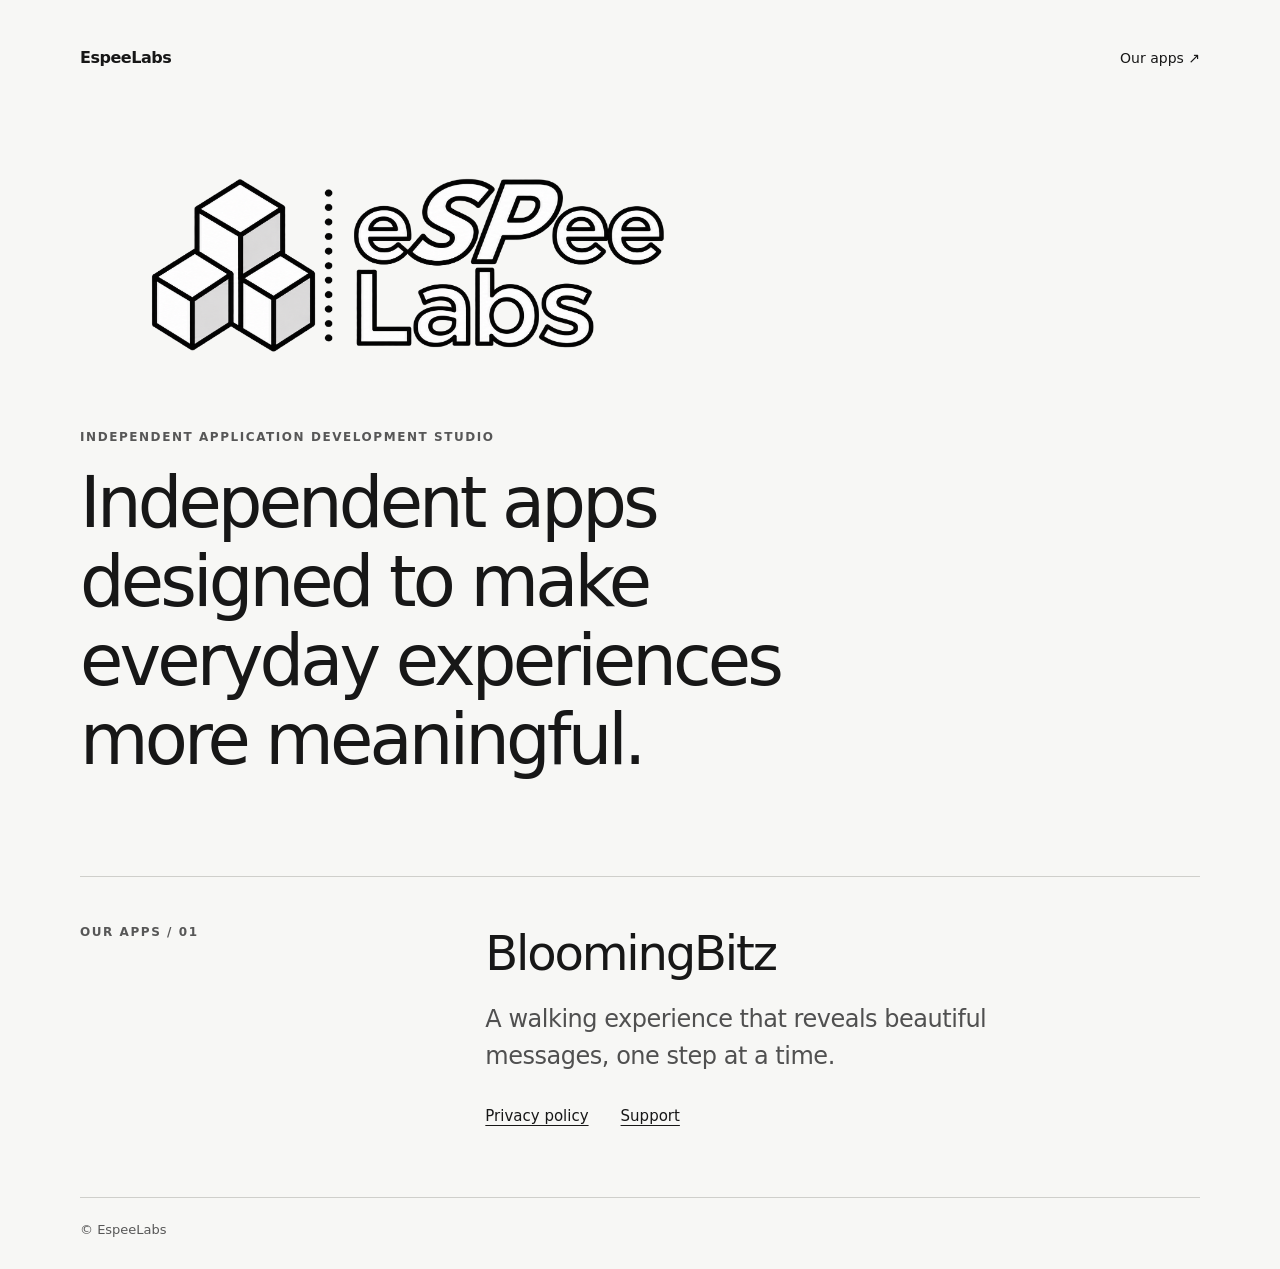
==== index.html @ c0c5f853 "Add EspeeLabs homepage and branding" ====
<!doctype html>
<html lang="en">
<head>
  <meta charset="utf-8">
  <meta name="viewport" content="width=device-width, initial-scale=1">
  <meta name="description" content="EspeeLabs is an independent application development studio. Independent apps designed to make everyday experiences more meaningful.">
  <meta name="author" content="EspeeLabs">
  <meta name="color-scheme" content="light">
  <title>EspeeLabs — Independent apps</title>
  <style>
    :root { color-scheme: light; font-family: ui-sans-serif, system-ui, -apple-system, BlinkMacSystemFont, "Segoe UI", sans-serif; color: #171717; background: #f7f7f5; }
    * { box-sizing: border-box; }
    body { margin: 0; }
    a { color: inherit; text-underline-offset: .25em; }
    a:hover { text-decoration-thickness: .14em; }
    a:focus-visible { outline: 2px solid currentColor; outline-offset: 6px; border-radius: 2px; }
    .page { width: min(100% - 64px, 1120px); margin-inline: auto; }
    header { padding-block: 48px 24px; display: flex; justify-content: space-between; align-items: center; gap: 24px; }
    .identity { font-size: 1rem; font-weight: 650; letter-spacing: -.03em; }
    nav { font-size: .875rem; }
    nav a { text-decoration: none; }
    nav a:hover { text-decoration: underline; }
    .hero { padding-block: 64px 96px; }
    .logo { display: block; width: min(100%, 600px); height: auto; margin-bottom: 56px; }
    .eyebrow { margin: 0 0 20px; color: #575757; font-size: .75rem; font-weight: 600; letter-spacing: .13em; text-transform: uppercase; }
    h1 { max-width: 950px; margin: 0; font-size: clamp(2.5rem, 5.5vw, 4.5rem); font-weight: 500; line-height: 1.12; letter-spacing: -.055em; text-wrap: balance; }
    .app { border-top: 1px solid #cfcfcb; padding-block: 48px 72px; display: grid; grid-template-columns: 1fr 2fr; gap: 48px; }
    .app h2 { margin: 0 0 20px; font-size: clamp(2rem, 4vw, 3rem); font-weight: 500; letter-spacing: -.045em; }
    .description { max-width: 540px; margin: 0; color: #505050; font-size: clamp(1.125rem, 2vw, 1.5rem); line-height: 1.55; letter-spacing: -.02em; }
    .links { display: flex; flex-wrap: wrap; gap: 20px 32px; margin-top: 32px; font-size: .9375rem; }
    footer { border-top: 1px solid #cfcfcb; padding-block: 24px 32px; color: #575757; font-size: .8125rem; }
    footer p { margin: 0; }
    @media (max-width: 600px) {
      .page { width: calc(100% - 40px); }
      header { padding-top: 28px; }
      .hero { padding-block: 48px 64px; }
      .logo { margin-bottom: 40px; }
      .app { grid-template-columns: 1fr; gap: 12px; padding-block: 32px 48px; }
    }
  </style>
</head>
<body>
  <div class="page">
    <header>
      <span class="identity">EspeeLabs</span>
      <nav aria-label="Main navigation"><a href="#bloomingbitz">Our apps <span aria-hidden="true">↗</span></a></nav>
    </header>
    <main>
      <section class="hero" aria-labelledby="intro">
        <img class="logo" src="assets/espeelabs-logo.png" alt="EspeeLabs" width="1968" height="719">
        <p class="eyebrow">Independent application development studio</p>
        <h1 id="intro">Independent apps designed to make everyday experiences more meaningful.</h1>
      </section>
      <section class="app" id="bloomingbitz" aria-labelledby="app-name">
        <p class="eyebrow">Our apps / 01</p>
        <div>
          <h2 id="app-name">BloomingBitz</h2>
          <p class="description">A walking experience that reveals beautiful messages, one step at a time.</p>
          <div class="links">
            <a href="/bloomingbitz/privacy/">Privacy policy</a>
            <a href="/bloomingbitz/support/">Support</a>
          </div>
        </div>
      </section>
    </main>
    <footer><p>© EspeeLabs</p></footer>
  </div>
</body>
</html>
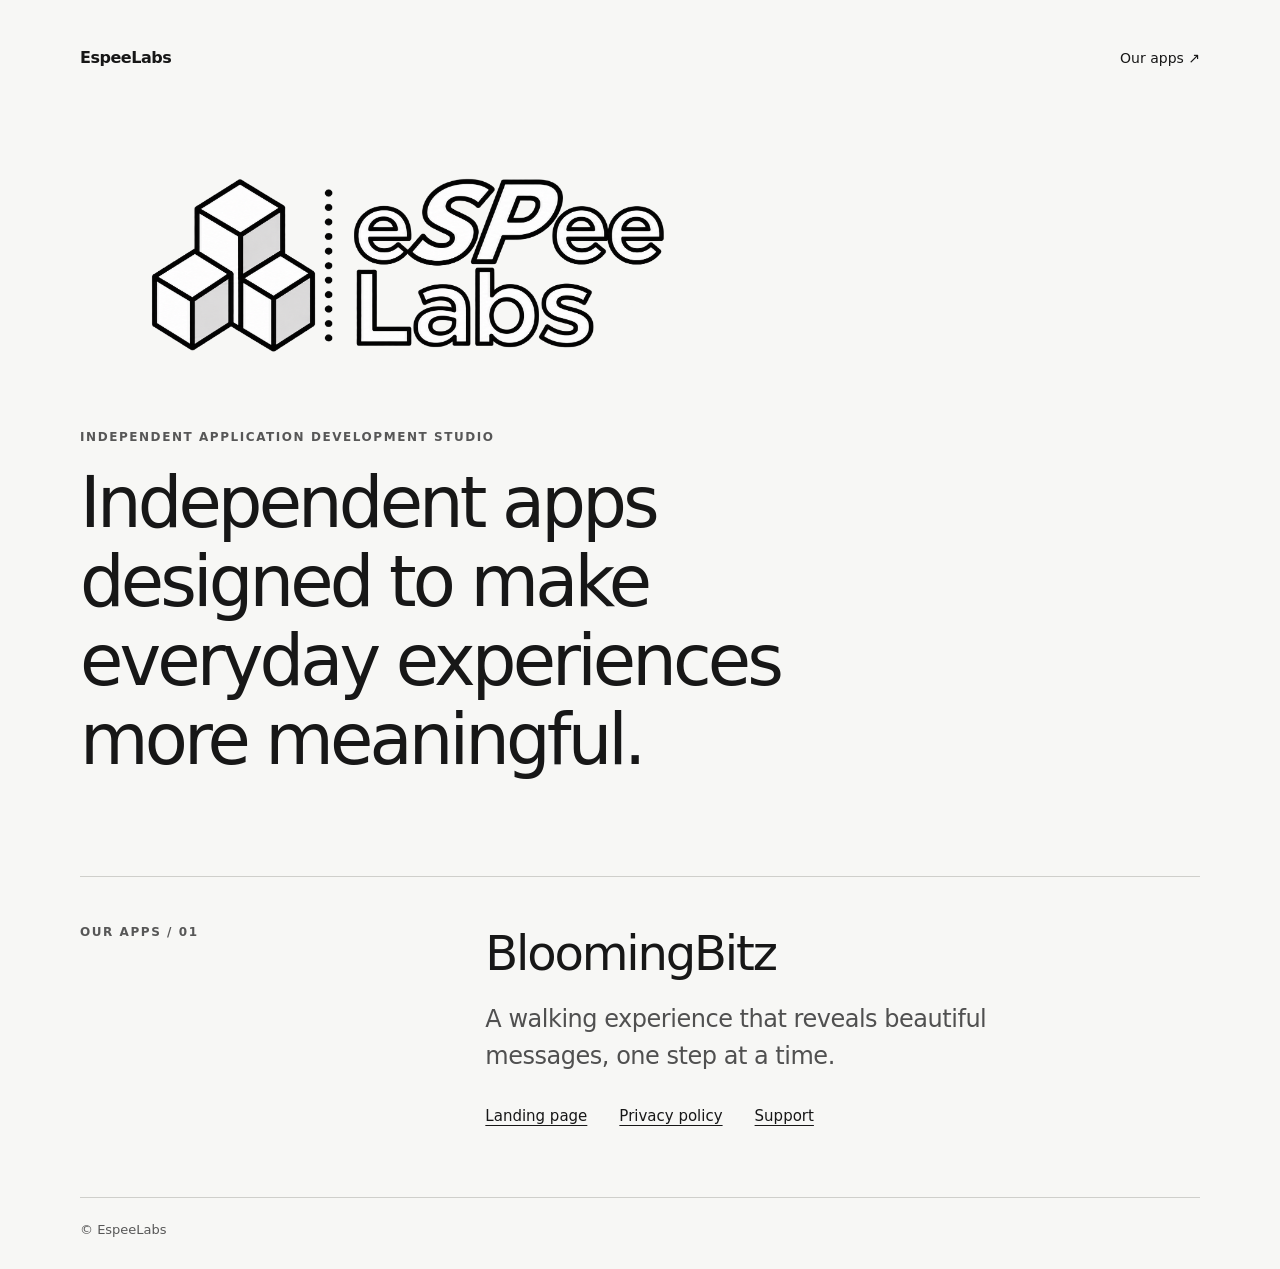
==== commit 758274c8: "feat: add BloomingBitz landing page and comic story Co-authored-by: Cursor <cursoragent@cursor.com>" ====
--- a/index.html
+++ b/index.html
@@ -27,6 +27,8 @@
     .app { border-top: 1px solid #cfcfcb; padding-block: 48px 72px; display: grid; grid-template-columns: 1fr 2fr; gap: 48px; }
     .app h2 { margin: 0 0 20px; font-size: clamp(2rem, 4vw, 3rem); font-weight: 500; letter-spacing: -.045em; }
     .description { max-width: 540px; margin: 0; color: #505050; font-size: clamp(1.125rem, 2vw, 1.5rem); line-height: 1.55; letter-spacing: -.02em; }
+    .app h2 a { text-decoration: none; }
+    .app h2 a:hover { text-decoration: underline; }
     .links { display: flex; flex-wrap: wrap; gap: 20px 32px; margin-top: 32px; font-size: .9375rem; }
     footer { border-top: 1px solid #cfcfcb; padding-block: 24px 32px; color: #575757; font-size: .8125rem; }
     footer p { margin: 0; }
@@ -54,9 +56,10 @@
       <section class="app" id="bloomingbitz" aria-labelledby="app-name">
         <p class="eyebrow">Our apps / 01</p>
         <div>
-          <h2 id="app-name">BloomingBitz</h2>
+          <h2 id="app-name"><a href="/bloomingbitz/">BloomingBitz</a></h2>
           <p class="description">A walking experience that reveals beautiful messages, one step at a time.</p>
           <div class="links">
+            <a href="/bloomingbitz/">Landing page</a>
             <a href="/bloomingbitz/privacy/">Privacy policy</a>
             <a href="/bloomingbitz/support/">Support</a>
           </div>
